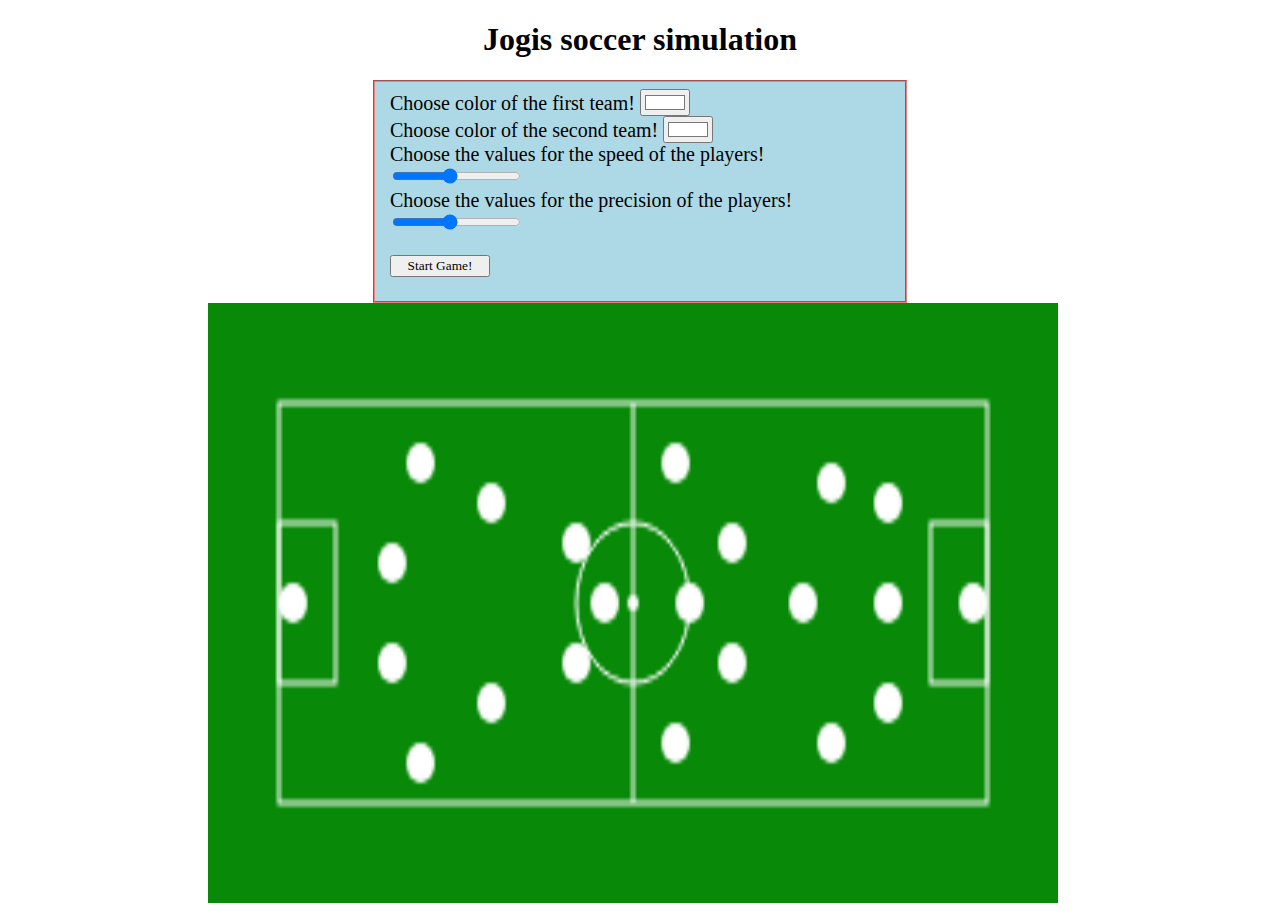
==== Abschlussarbeit S21/Index.html @ 8b917bab "Erste Implementation Aa S21" ====
<!DOCTYPE html>
<html lang="en">
<head>
    <meta charset="UTF-8">
    <meta http-equiv="X-UA-Compatible" content="IE=edge">
    <meta name="viewport" content="width=device-width, initial-scale=1.0">
    <script src="Main.js"></script>
    <script src="Field.js"></script>
    <script src="Vector.js"></script>
    <script src="Player.js"></script>
    <link rel="stylesheet" href="style.css"></style>
    <title>Document</title>
</head>
<body>
    <h1>Jogis soccer simulation</h1>
    <fieldset id = "form">
        <form>
            <label for = "colorTeamOne">Choose color of the first team!</label>
            <input type = "color" class = "jerseycolor1" name = "jerseyColor1" value = "#ffffff">
            <br>
            <label for = "colorTeamTwo">Choose color of the second team!</label>
            <input type = "color" class = "jerseycolor2" name = "jerseyColor2" value = "#ffffff">
            <br>
            <label for = "slider">Choose the values for the speed of the players!</label>
            <input type = "range" class = "sliders" name = "sliderSpeed" min = "10" max = "100" step = "10" value = "50">
            <br>
            <label for = "slider">Choose the values for the precision of the players!</label>
            <input type = "range" class = "sliders" name = "sliderPrecision" min = "10" max = "100" step = "10" value = "50">
            <br>
            <label for = "buttonName"></label>
            <button name = "buttonName" type = "button" class = "button">Start Game!</button> 
        </form>
    </fieldset>
    
    <canvas>

        
    </canvas>

    
</body>
</html>
---- Abschlussarbeit S21/style.css ----
h1 {
	font-family:fantasy;
	text-align: center;
}

#form {
	width: 500px;
	height: 200px;
	background-color:lightblue;
	justify-content: center;
	border-color:lightcoral;
	align-items: center;
	text-align: left;
	margin: 0 auto;
	font-size: 20px;
	font-family: fantasy;
}

button {
	font-family: fantasy;
	width: 100px;
	margin-top: 20px;
}
button:hover {
	background-color: lightcoral;
}

canvas {
    width: 850px;
    height: 600px;
    margin-left: 200px;
}

.invisible {
	display: none;
}

.visibility {
	visibility: hidden;
}
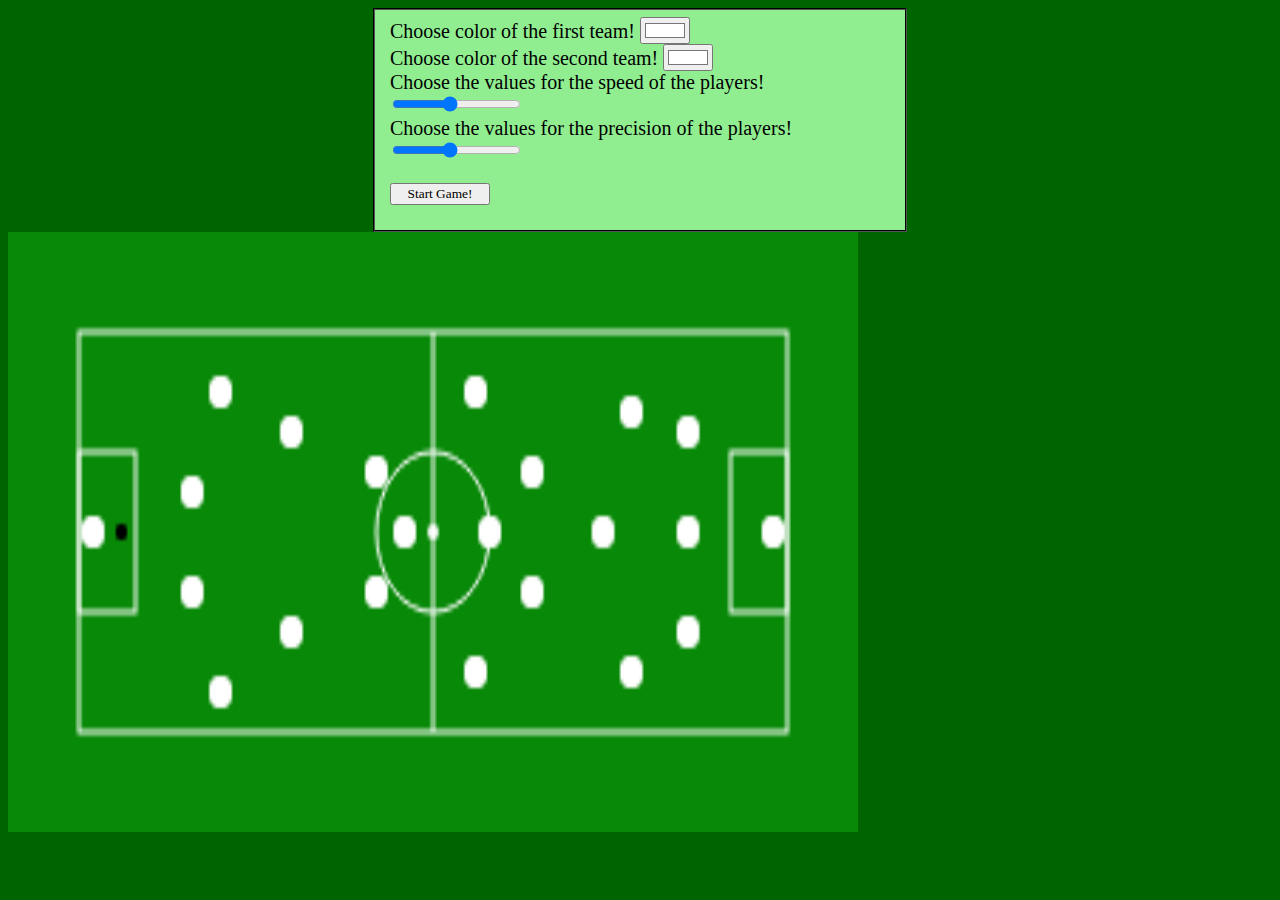
==== commit bede6e11: "not useable" ====
--- a/Abschlussarbeit S21/Index.html
+++ b/Abschlussarbeit S21/Index.html
@@ -5,14 +5,17 @@
     <meta http-equiv="X-UA-Compatible" content="IE=edge">
     <meta name="viewport" content="width=device-width, initial-scale=1.0">
     <script src="Main.js"></script>
+    <script src="Moveable.js"></script>
     <script src="Field.js"></script>
     <script src="Vector.js"></script>
     <script src="Player.js"></script>
+    <script src="Ball.js"></script>
+    <script src="Spot.js"></script>
     <link rel="stylesheet" href="style.css"></style>
-    <title>Document</title>
+    <title>Soccer Simulator</title>
 </head>
 <body>
-    <h1>Jogis soccer simulation</h1>
+  
     <fieldset id = "form">
         <form>
             <label for = "colorTeamOne">Choose color of the first team!</label>
@@ -33,8 +36,6 @@
     </fieldset>
     
     <canvas>
-
-        
     </canvas>
 
     
--- a/Abschlussarbeit S21/style.css
+++ b/Abschlussarbeit S21/style.css
@@ -2,13 +2,15 @@
 	font-family:fantasy;
 	text-align: center;
 }
-
+body {
+	background-color: darkgreen;
+}
 #form {
 	width: 500px;
 	height: 200px;
-	background-color:lightblue;
+	background-color:lightgreen;
 	justify-content: center;
-	border-color:lightcoral;
+	border-color:black;
 	align-items: center;
 	text-align: left;
 	margin: 0 auto;
@@ -22,13 +24,13 @@
 	margin-top: 20px;
 }
 button:hover {
-	background-color: lightcoral;
+	background-color:darkgreen;
 }
 
 canvas {
     width: 850px;
     height: 600px;
-    margin-left: 200px;
+    
 }
 
 .invisible {
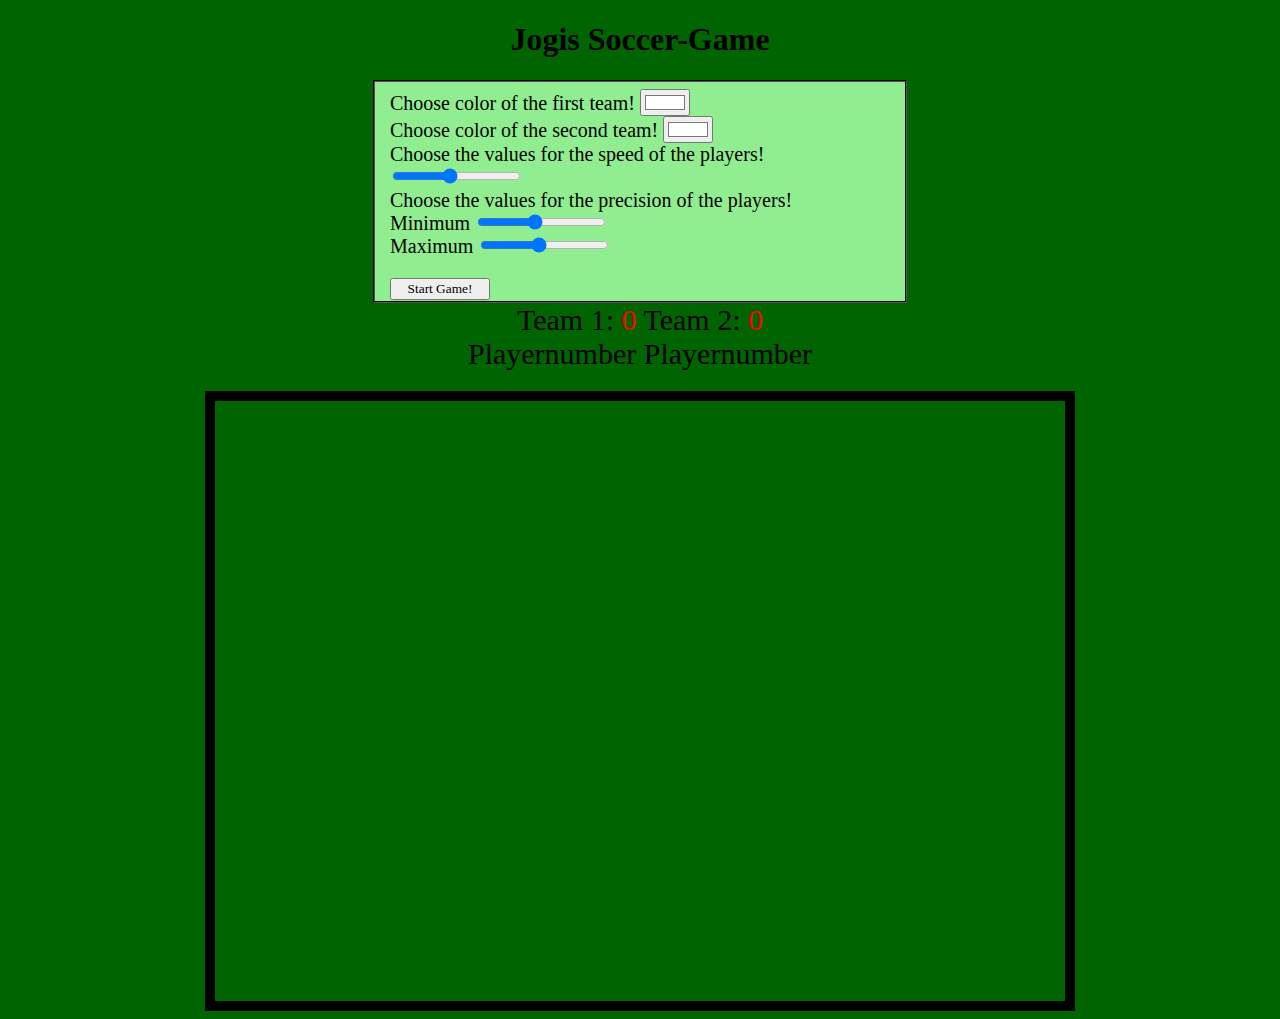
==== commit c1644127: "new => Ball bewegt sich" ====
--- a/Abschlussarbeit S21/Index.html
+++ b/Abschlussarbeit S21/Index.html
@@ -4,40 +4,53 @@
     <meta charset="UTF-8">
     <meta http-equiv="X-UA-Compatible" content="IE=edge">
     <meta name="viewport" content="width=device-width, initial-scale=1.0">
-    <script src="Main.js"></script>
+    <title>Soccer-Game</title>
+    <link rel="stylesheet" href="style.css">
+    <script src="main.js"></script>
+    <script src="Field.js"></script>
     <script src="Moveable.js"></script>
-    <script src="Field.js"></script>
+    <script src="Players.js"></script>
     <script src="Vector.js"></script>
-    <script src="Player.js"></script>
     <script src="Ball.js"></script>
-    <script src="Spot.js"></script>
-    <link rel="stylesheet" href="style.css"></style>
-    <title>Soccer Simulator</title>
 </head>
 <body>
-  
+    <h1>Jogis Soccer-Game</h1>
     <fieldset id = "form">
         <form>
             <label for = "colorTeamOne">Choose color of the first team!</label>
-            <input type = "color" class = "jerseycolor1" name = "jerseyColor1" value = "#ffffff">
+            <input type = "color" id = "jerseyColor1" value = "#ffffff">
             <br>
             <label for = "colorTeamTwo">Choose color of the second team!</label>
-            <input type = "color" class = "jerseycolor2" name = "jerseyColor2" value = "#ffffff">
+            <input type = "color" id = "jerseyColor2" value = "#ffffff">
             <br>
             <label for = "slider">Choose the values for the speed of the players!</label>
-            <input type = "range" class = "sliders" name = "sliderSpeed" min = "10" max = "100" step = "10" value = "50">
+            <input type = "range" name = "speed" id = "sliderSpeed" min = "10" max = "100" step = "10" value = "50">
             <br>
             <label for = "slider">Choose the values for the precision of the players!</label>
-            <input type = "range" class = "sliders" name = "sliderPrecision" min = "10" max = "100" step = "10" value = "50">
+            <br>
+            Minimum
+            <input type = "range" id = "minprec" min = "10" max = "100" step = "10" value = "50">
+            <br>
+            Maximum
+            <input type = "range" id = "maxprec" min = "10" max = "100" step = "10" value = "50">
             <br>
             <label for = "buttonName"></label>
             <button name = "buttonName" type = "button" class = "button">Start Game!</button> 
         </form>
     </fieldset>
-    
-    <canvas>
-    </canvas>
 
-    
+    <div id = "display">
+        <span id="T1">Team 1: </span>
+        <span id="ScoreT1">0</span>
+        <span id="T2">Team 2: </span>
+        <span id="ScoreT2">0</span>
+    </div>
+
+    <div id = "Player">
+        <span id = "PlayerT1">Playernumber</span>
+        <span id = "PlayerT2">Playernumber</span>
+    </div>
+
+    <canvas width="850" height="600"></canvas>
 </body>
 </html>--- a/Abschlussarbeit S21/style.css
+++ b/Abschlussarbeit S21/style.css
@@ -26,11 +26,32 @@
 button:hover {
 	background-color:darkgreen;
 }
-
+#display {
+    font-family: fantasy;
+    text-align: center;
+    font-size: 30px;
+    margin: 0 auto;
+}
+#ScoreT1 {
+    color: red
+}
+#ScoreT2 {
+    color: red
+}
+#Player {
+    font-family: fantasy;
+    text-align: center;
+    font-size: 30px;
+    margin: 0 auto;
+}
 canvas {
-    width: 850px;
-    height: 600px;
-    
+    margin-top: 20px;
+    padding-left: 0;
+    padding-right: 0;
+    margin-left: auto;
+    margin-right: auto;
+    display: block;
+    border: 10px solid black;
 }
 
 .invisible {
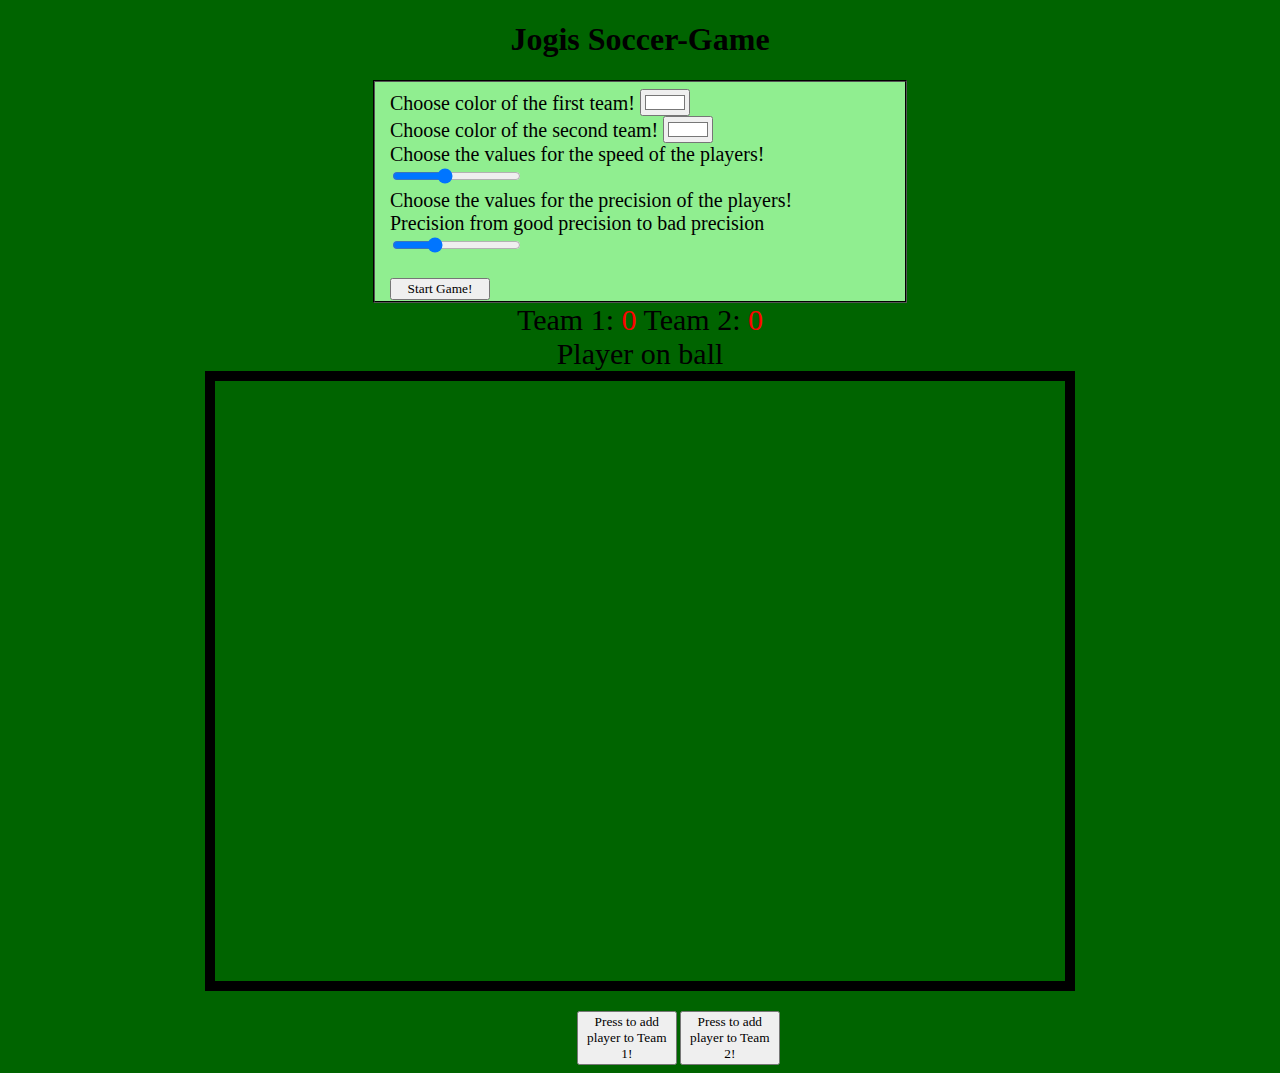
==== commit c341778a: "almost done" ====
--- a/Abschlussarbeit S21/Index.html
+++ b/Abschlussarbeit S21/Index.html
@@ -24,16 +24,14 @@
             <input type = "color" id = "jerseyColor2" value = "#ffffff">
             <br>
             <label for = "slider">Choose the values for the speed of the players!</label>
-            <input type = "range" name = "speed" id = "sliderSpeed" min = "10" max = "100" step = "10" value = "50">
+            <input type = "range" name = "speed" id = "sliderSpeed" min = "0.03" max = "0.08" step = "0.01" value = "0.05">
             <br>
             <label for = "slider">Choose the values for the precision of the players!</label>
             <br>
-            Minimum
-            <input type = "range" id = "minprec" min = "10" max = "100" step = "10" value = "50">
+            Precision from good precision to bad precision
+            <input type = "range" id = "precision" min = "5" max = "70" step = "10" value = "20">
             <br>
-            Maximum
-            <input type = "range" id = "maxprec" min = "10" max = "100" step = "10" value = "50">
-            <br>
+           
             <label for = "buttonName"></label>
             <button name = "buttonName" type = "button" class = "button">Start Game!</button> 
         </form>
@@ -47,10 +45,13 @@
     </div>
 
     <div id = "Player">
-        <span id = "PlayerT1">Playernumber</span>
-        <span id = "PlayerT2">Playernumber</span>
+        <span id="PlayerT">Player on ball</span>
     </div>
 
     <canvas width="850" height="600"></canvas>
+    <div id = "buttons">
+    <button id = "addPlayer">Press to add player to Team 1!</button>
+    <button id = "addPlayerT2">Press to add player to Team 2!</button>
+    </div>
 </body>
 </html>--- a/Abschlussarbeit S21/style.css
+++ b/Abschlussarbeit S21/style.css
@@ -48,12 +48,28 @@
     margin-top: 20px;
     padding-left: 0;
     padding-right: 0;
-    margin-left: auto;
-    margin-right: auto;
+    margin: 0 auto;
     display: block;
     border: 10px solid black;
 }
+#buttons {
+	margin-left:45%;
+	font-size: 12px;
+	padding-left: 0;
+    padding-right: 0;
+	display: block;
+	
+}
 
+
+#addPlayer:hover{
+background-color: red;
+}
+
+
+#addPlayerT2:hover {
+	background-color: royalblue;
+}
 .invisible {
 	display: none;
 }
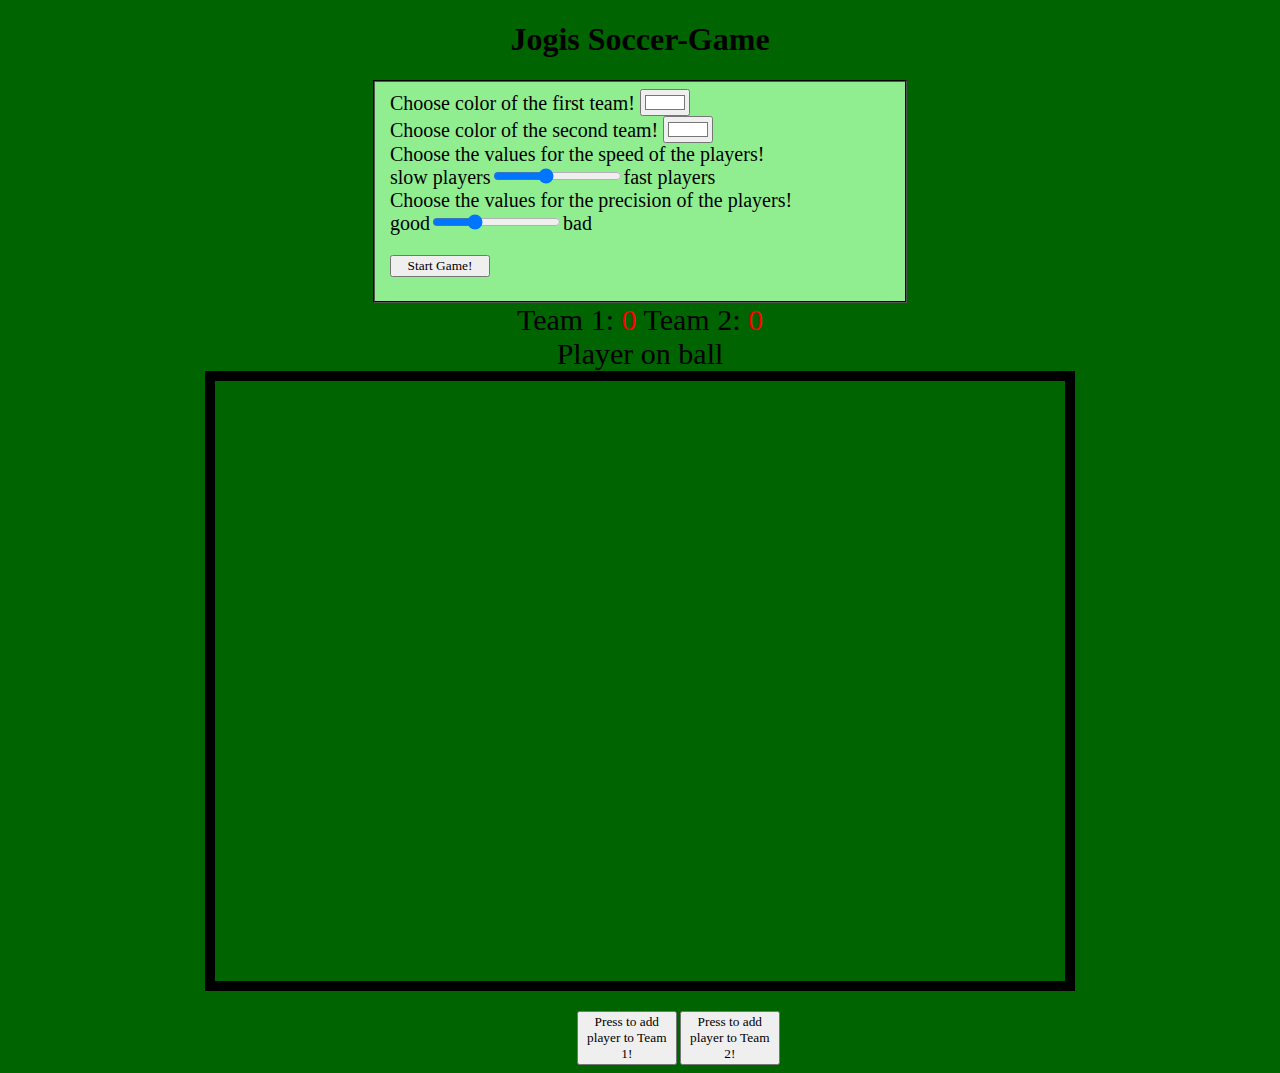
==== commit 262291cd: "Abgabe" ====
--- a/Abschlussarbeit S21/Index.html
+++ b/Abschlussarbeit S21/Index.html
@@ -12,6 +12,7 @@
     <script src="Players.js"></script>
     <script src="Vector.js"></script>
     <script src="Ball.js"></script>
+    <script src="Referee.js"></script>
 </head>
 <body>
     <h1>Jogis Soccer-Game</h1>
@@ -23,15 +24,13 @@
             <label for = "colorTeamTwo">Choose color of the second team!</label>
             <input type = "color" id = "jerseyColor2" value = "#ffffff">
             <br>
-            <label for = "slider">Choose the values for the speed of the players!</label>
-            <input type = "range" name = "speed" id = "sliderSpeed" min = "0.03" max = "0.08" step = "0.01" value = "0.05">
+            <label for = "slider">Choose the values for the speed of the players!</label> <br>
+           slow players<input type = "range" name = "speed" id = "sliderSpeed" min = "0.03" max = "0.08" step = "0.01" value = "0.05">fast players
             <br>
-            <label for = "slider">Choose the values for the precision of the players!</label>
+            <label for = "slider">Choose the values for the precision of the players!</label> <br>
+            
+            good<input type = "range" id = "precision" min = "5" max = "70" step = "10" value = "20">bad
             <br>
-            Precision from good precision to bad precision
-            <input type = "range" id = "precision" min = "5" max = "70" step = "10" value = "20">
-            <br>
-           
             <label for = "buttonName"></label>
             <button name = "buttonName" type = "button" class = "button">Start Game!</button> 
         </form>
